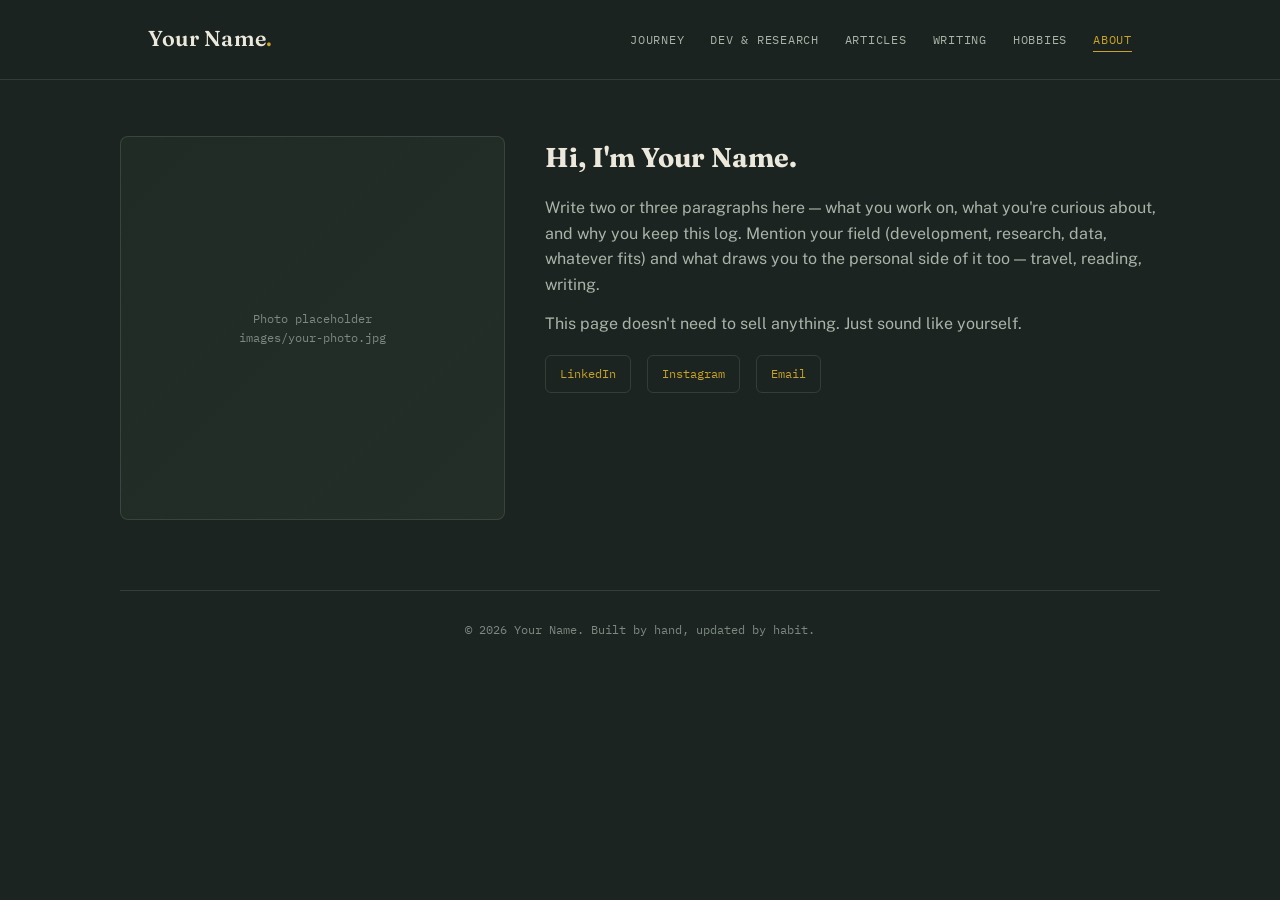
==== about.html @ 3834b9a0 "Add files via upload" ====
<!DOCTYPE html>
<html lang="en">
<head>
<meta charset="UTF-8">
<meta name="viewport" content="width=device-width, initial-scale=1.0">
<title>About — Your Name</title>
<link rel="preconnect" href="https://fonts.googleapis.com">
<link href="https://fonts.googleapis.com/css2?family=Fraunces:opsz,wght@9..144,500;9..144,600;9..144,700&family=Public+Sans:wght@400;500;600&family=IBM+Plex+Mono:wght@400;500&display=swap" rel="stylesheet">
<link rel="stylesheet" href="css/style.css">
</head>
<body>

<header class="site-header">
  <div class="wrap">
    <a href="index.html" class="brand">Your Name<span>.</span></a>
    <button class="nav-toggle" aria-label="Toggle menu">Menu</button>
    <nav class="main-nav">
      <ul>
        <li><a href="index.html">Journey</a></li>
        <li><a href="dev-research.html">Dev &amp; Research</a></li>
        <li><a href="articles.html">Articles</a></li>
        <li><a href="writing.html">Writing</a></li>
        <li><a href="hobbies.html">Hobbies</a></li>
        <li><a href="about.html" class="active">About</a></li>
      </ul>
    </nav>
  </div>
</header>

<section class="about-block wrap">
  <!-- EDIT: replace with a real photo by putting it in an /images folder and
       swapping this div for <img src="images/your-photo.jpg" alt="Your Name"> -->
  <div class="portrait">Photo placeholder<br>images/your-photo.jpg</div>

  <div>
    <h2>Hi, I'm Your Name.</h2>
    <!-- EDIT: your bio -->
    <p>Write two or three paragraphs here — what you work on, what you're curious about, and why you keep this log. Mention your field (development, research, data, whatever fits) and what draws you to the personal side of it too — travel, reading, writing.</p>
    <p>This page doesn't need to sell anything. Just sound like yourself.</p>

    <div class="social-links">
      <!-- EDIT: your real links -->
      <a href="https://linkedin.com/in/yourprofile" target="_blank" rel="noopener">LinkedIn</a>
      <a href="https://instagram.com/yourprofile" target="_blank" rel="noopener">Instagram</a>
      <a href="mailto:you@example.com">Email</a>
    </div>
  </div>
</section>

<footer class="site-footer">
  <div class="wrap">© 2026 Your Name. Built by hand, updated by habit.</div>
</footer>

<script src="js/main.js"></script>
</body>
</html>
---- css/style.css ----
/* =========================================================
   THE JOURNEY LOG — design tokens
   Edit the values below to change the whole site's look.
   ========================================================= */
:root {
  --bg: #1B2420;
  --bg-alt: #232E29;
  --bg-card: #202B26;
  --paper: #F3EFE4;
  --ink: #EDE8DC;
  --ink-soft: #A9B3A8;
  --ink-faint: #7C8880;
  --gold: #C9A227;
  --blue: #7FA5D6;
  --teal: #5FA79A;
  --rose: #D08689;
  --sand: #E0AD6B;
  --line: rgba(237, 232, 220, 0.12);

  --font-display: "Fraunces", Georgia, serif;
  --font-body: "Public Sans", -apple-system, BlinkMacSystemFont, sans-serif;
  --font-mono: "IBM Plex Mono", "Courier New", monospace;

  --max-width: 1040px;
}

* { box-sizing: border-box; }

html { scroll-behavior: smooth; }

body {
  margin: 0;
  background: var(--bg);
  color: var(--ink);
  font-family: var(--font-body);
  font-size: 16px;
  line-height: 1.6;
  -webkit-font-smoothing: antialiased;
}

a { color: inherit; }

img { max-width: 100%; display: block; }

.wrap {
  max-width: var(--max-width);
  margin: 0 auto;
  padding: 0 28px;
}

/* ---------- Header / nav ---------- */
.site-header {
  border-bottom: 1px solid var(--line);
  padding: 22px 0;
  position: sticky;
  top: 0;
  background: rgba(27, 36, 32, 0.92);
  backdrop-filter: blur(6px);
  z-index: 50;
}

.site-header .wrap {
  display: flex;
  align-items: center;
  justify-content: space-between;
  gap: 24px;
}

.brand {
  font-family: var(--font-display);
  font-size: 1.35rem;
  font-weight: 600;
  letter-spacing: 0.01em;
  text-decoration: none;
  color: var(--ink);
}

.brand span { color: var(--gold); }

nav.main-nav ul {
  list-style: none;
  display: flex;
  gap: 26px;
  margin: 0;
  padding: 0;
}

nav.main-nav a {
  text-decoration: none;
  font-family: var(--font-mono);
  font-size: 0.78rem;
  letter-spacing: 0.06em;
  text-transform: uppercase;
  color: var(--ink-soft);
  padding-bottom: 4px;
  border-bottom: 1px solid transparent;
  transition: color 0.15s ease, border-color 0.15s ease;
}

nav.main-nav a:hover,
nav.main-nav a.active {
  color: var(--gold);
  border-color: var(--gold);
}

.nav-toggle {
  display: none;
  background: none;
  border: 1px solid var(--line);
  color: var(--ink);
  font-family: var(--font-mono);
  font-size: 0.85rem;
  padding: 8px 12px;
  border-radius: 4px;
  cursor: pointer;
}

/* ---------- Hero ---------- */
.hero {
  padding: 72px 0 56px;
  border-bottom: 1px solid var(--line);
}

.hero .kicker {
  font-family: var(--font-mono);
  font-size: 0.78rem;
  letter-spacing: 0.12em;
  text-transform: uppercase;
  color: var(--gold);
  margin: 0 0 18px;
}

.hero h1 {
  font-family: var(--font-display);
  font-size: clamp(2.4rem, 5vw, 3.6rem);
  line-height: 1.08;
  font-weight: 600;
  margin: 0 0 20px;
  max-width: 16ch;
}

.hero p.lede {
  font-size: 1.08rem;
  color: var(--ink-soft);
  max-width: 56ch;
  margin: 0;
}

/* ---------- Category filter pills ---------- */
.filters {
  display: flex;
  flex-wrap: wrap;
  gap: 10px;
  margin: 34px 0 0;
}

.filters button {
  font-family: var(--font-mono);
  font-size: 0.74rem;
  letter-spacing: 0.05em;
  text-transform: uppercase;
  background: transparent;
  border: 1px solid var(--line);
  color: var(--ink-soft);
  padding: 7px 14px;
  border-radius: 999px;
  cursor: pointer;
  transition: all 0.15s ease;
}

.filters button:hover { border-color: var(--gold); color: var(--ink); }

.filters button.active {
  background: var(--gold);
  border-color: var(--gold);
  color: #1B2420;
  font-weight: 600;
}

/* ---------- Log feed ---------- */
.log {
  padding: 48px 0 80px;
}

.entry {
  display: grid;
  grid-template-columns: 120px 1fr;
  gap: 28px;
  padding: 28px 0;
  border-bottom: 1px solid var(--line);
}

.entry:first-child { padding-top: 0; }

.entry .meta {
  font-family: var(--font-mono);
  font-size: 0.72rem;
  color: var(--ink-faint);
  line-height: 1.7;
}

.entry .meta .num { color: var(--gold); display: block; font-size: 0.8rem; }

.tag {
  display: inline-block;
  font-family: var(--font-mono);
  font-size: 0.66rem;
  letter-spacing: 0.05em;
  text-transform: uppercase;
  padding: 3px 9px;
  border-radius: 999px;
  margin-bottom: 10px;
}

.tag.dev { background: rgba(127,165,214,0.15); color: var(--blue); }
.tag.research { background: rgba(95,167,154,0.15); color: var(--teal); }
.tag.articles { background: rgba(201,162,39,0.15); color: var(--gold); }
.tag.personal { background: rgba(208,134,137,0.15); color: var(--rose); }
.tag.hobbies { background: rgba(224,173,107,0.15); color: var(--sand); }

.entry h2, .entry h3 {
  font-family: var(--font-display);
  font-weight: 600;
  margin: 0 0 8px;
  font-size: 1.4rem;
}

.entry h2 a, .entry h3 a { text-decoration: none; color: var(--ink); }
.entry h2 a:hover, .entry h3 a:hover { color: var(--gold); }

.entry p { margin: 0; color: var(--ink-soft); max-width: 64ch; }

.entry .read-more {
  display: inline-block;
  margin-top: 10px;
  font-family: var(--font-mono);
  font-size: 0.75rem;
  color: var(--gold);
  text-decoration: none;
}

/* ---------- Page header (category pages) ---------- */
.page-head {
  padding: 56px 0 40px;
  border-bottom: 1px solid var(--line);
}

.page-head .kicker {
  font-family: var(--font-mono);
  font-size: 0.78rem;
  letter-spacing: 0.12em;
  text-transform: uppercase;
  margin: 0 0 14px;
}

.page-head h1 {
  font-family: var(--font-display);
  font-size: clamp(2rem, 4vw, 2.8rem);
  margin: 0 0 14px;
}

.page-head p { color: var(--ink-soft); max-width: 62ch; margin: 0; }

/* ---------- Sub-tabs (used on Hobbies page) ---------- */
.subtabs {
  display: flex;
  gap: 4px;
  margin: 30px 0 0;
  border-bottom: 1px solid var(--line);
}

.subtabs button {
  background: none;
  border: none;
  color: var(--ink-soft);
  font-family: var(--font-mono);
  font-size: 0.78rem;
  text-transform: uppercase;
  letter-spacing: 0.05em;
  padding: 10px 18px;
  cursor: pointer;
  border-bottom: 2px solid transparent;
  margin-bottom: -1px;
}

.subtabs button.active { color: var(--gold); border-color: var(--gold); }

.subpanel { display: none; }
.subpanel.active { display: block; }

/* ---------- Cards grid (dashboards, reading list, etc) ---------- */
.card-grid {
  display: grid;
  grid-template-columns: repeat(auto-fill, minmax(280px, 1fr));
  gap: 22px;
  padding: 40px 0 70px;
}

.card {
  background: var(--bg-card);
  border: 1px solid var(--line);
  border-radius: 8px;
  padding: 22px;
}

.card .tag { margin-bottom: 12px; }

.card h3 {
  font-family: var(--font-display);
  font-size: 1.15rem;
  margin: 0 0 10px;
}

.card p { color: var(--ink-soft); font-size: 0.94rem; margin: 0 0 14px; }

.card .embed-note {
  font-family: var(--font-mono);
  font-size: 0.7rem;
  color: var(--ink-faint);
  border-top: 1px dashed var(--line);
  padding-top: 10px;
  margin-top: 10px;
}

.card a.card-link {
  font-family: var(--font-mono);
  font-size: 0.75rem;
  color: var(--gold);
  text-decoration: none;
}

/* ---------- About / footer ---------- */
.about-block {
  padding: 56px 0 70px;
  display: grid;
  grid-template-columns: 1fr 1.6fr;
  gap: 40px;
  border-bottom: 1px solid var(--line);
}

.about-block .portrait {
  width: 100%;
  aspect-ratio: 1;
  border-radius: 8px;
  background: linear-gradient(135deg, var(--bg-card), var(--bg-alt));
  border: 1px solid var(--line);
  display: flex;
  align-items: center;
  justify-content: center;
  font-family: var(--font-mono);
  font-size: 0.75rem;
  color: var(--ink-faint);
  text-align: center;
  padding: 20px;
}

.about-block h2 {
  font-family: var(--font-display);
  font-size: 1.7rem;
  margin: 0 0 16px;
}

.about-block p { color: var(--ink-soft); margin: 0 0 14px; }

.social-links { display: flex; gap: 16px; margin-top: 18px; }

.social-links a {
  font-family: var(--font-mono);
  font-size: 0.78rem;
  color: var(--gold);
  text-decoration: none;
  border: 1px solid var(--line);
  padding: 8px 14px;
  border-radius: 6px;
}

.social-links a:hover { border-color: var(--gold); }

.site-footer {
  padding: 30px 0;
  font-family: var(--font-mono);
  font-size: 0.72rem;
  color: var(--ink-faint);
  text-align: center;
}

/* ---------- Responsive ---------- */
@media (max-width: 720px) {
  nav.main-nav { display: none; }
  nav.main-nav.open { display: block; }
  .site-header .wrap { flex-wrap: wrap; }
  nav.main-nav ul { flex-direction: column; gap: 14px; width: 100%; padding-top: 16px; }
  .nav-toggle { display: block; }
  .entry { grid-template-columns: 1fr; gap: 8px; }
  .about-block { grid-template-columns: 1fr; }
  .about-block .portrait { max-width: 200px; }
}

/* Respect reduced motion */
@media (prefers-reduced-motion: reduce) {
  html { scroll-behavior: auto; }
  * { transition: none !important; }
}

/* Keyboard focus visibility */
a:focus-visible, button:focus-visible {
  outline: 2px solid var(--gold);
  outline-offset: 2px;
}
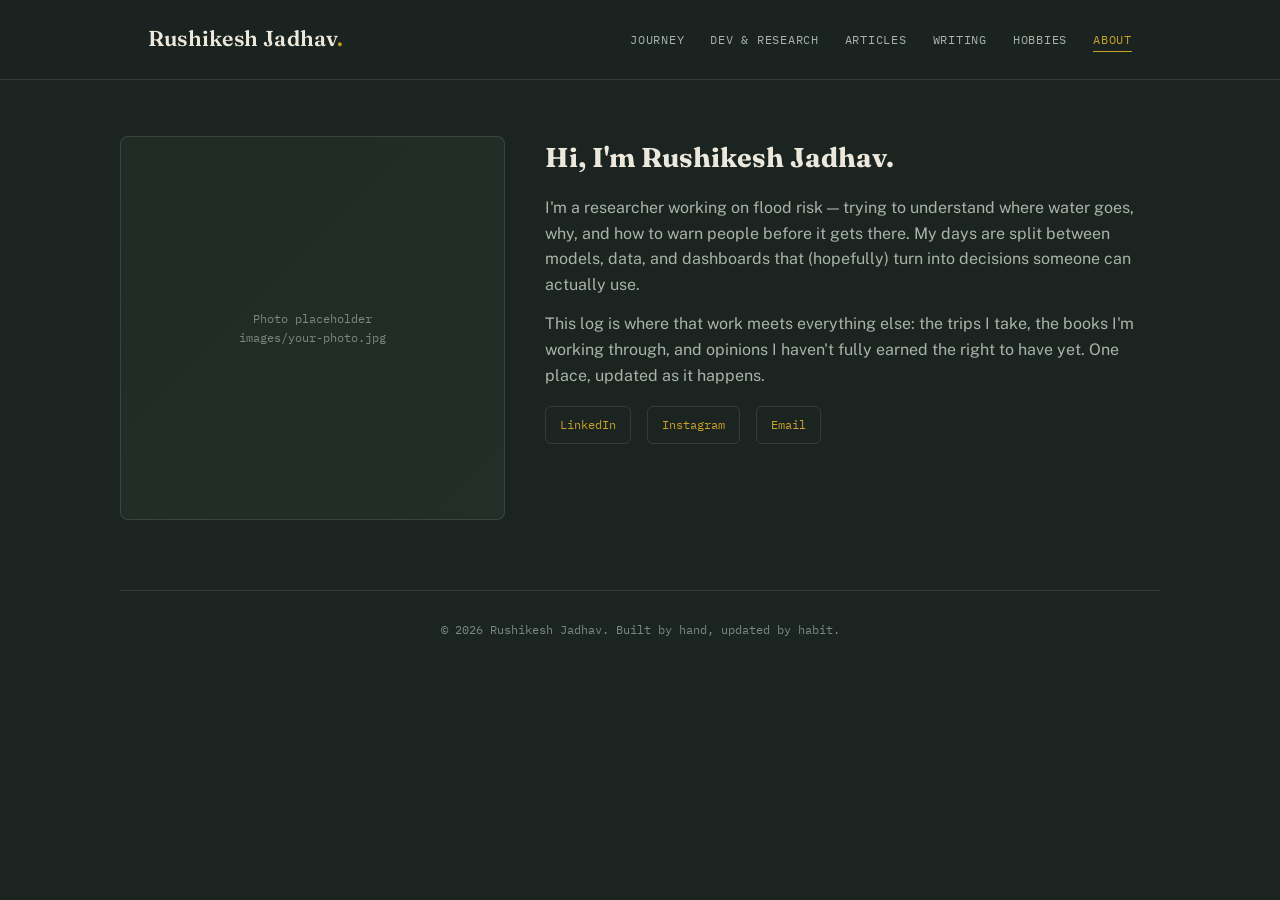
==== commit fc5569aa: "Add files via upload" ====
--- a/about.html
+++ b/about.html
@@ -3,7 +3,7 @@
 <head>
 <meta charset="UTF-8">
 <meta name="viewport" content="width=device-width, initial-scale=1.0">
-<title>About — Your Name</title>
+<title>About — Rushikesh Jadhav</title>
 <link rel="preconnect" href="https://fonts.googleapis.com">
 <link href="https://fonts.googleapis.com/css2?family=Fraunces:opsz,wght@9..144,500;9..144,600;9..144,700&family=Public+Sans:wght@400;500;600&family=IBM+Plex+Mono:wght@400;500&display=swap" rel="stylesheet">
 <link rel="stylesheet" href="css/style.css">
@@ -12,7 +12,7 @@
 
 <header class="site-header">
   <div class="wrap">
-    <a href="index.html" class="brand">Your Name<span>.</span></a>
+    <a href="index.html" class="brand">Rushikesh Jadhav<span>.</span></a>
     <button class="nav-toggle" aria-label="Toggle menu">Menu</button>
     <nav class="main-nav">
       <ul>
@@ -29,14 +29,14 @@
 
 <section class="about-block wrap">
   <!-- EDIT: replace with a real photo by putting it in an /images folder and
-       swapping this div for <img src="images/your-photo.jpg" alt="Your Name"> -->
+       swapping this div for <img src="images/your-photo.jpg" alt="Rushikesh Jadhav"> -->
   <div class="portrait">Photo placeholder<br>images/your-photo.jpg</div>
 
   <div>
-    <h2>Hi, I'm Your Name.</h2>
+    <h2>Hi, I'm Rushikesh Jadhav.</h2>
     <!-- EDIT: your bio -->
-    <p>Write two or three paragraphs here — what you work on, what you're curious about, and why you keep this log. Mention your field (development, research, data, whatever fits) and what draws you to the personal side of it too — travel, reading, writing.</p>
-    <p>This page doesn't need to sell anything. Just sound like yourself.</p>
+    <p>I'm a researcher working on flood risk — trying to understand where water goes, why, and how to warn people before it gets there. My days are split between models, data, and dashboards that (hopefully) turn into decisions someone can actually use.</p>
+    <p>This log is where that work meets everything else: the trips I take, the books I'm working through, and opinions I haven't fully earned the right to have yet. One place, updated as it happens.</p>
 
     <div class="social-links">
       <!-- EDIT: your real links -->
@@ -48,7 +48,7 @@
 </section>
 
 <footer class="site-footer">
-  <div class="wrap">© 2026 Your Name. Built by hand, updated by habit.</div>
+  <div class="wrap">© 2026 Rushikesh Jadhav. Built by hand, updated by habit.</div>
 </footer>
 
 <script src="js/main.js"></script>
